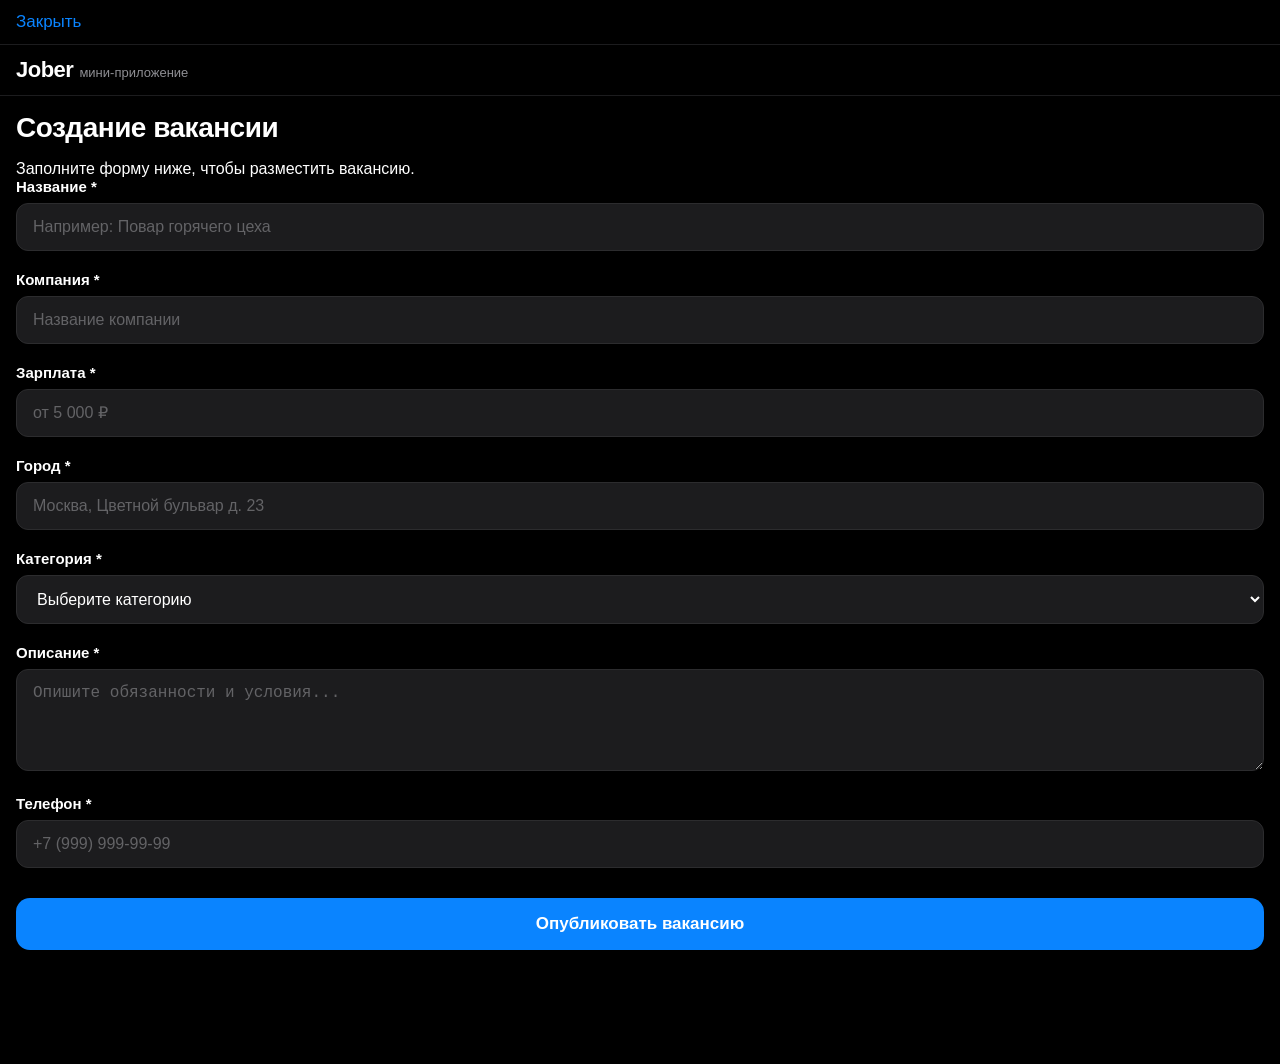
==== index.html @ 4eb7a49c "Update index.html" ====
<!DOCTYPE html>
<html lang="ru">
<head>
    <meta charset="UTF-8">
    <meta name="viewport" content="width=device-width, initial-scale=1.0, maximum-scale=1.0, user-scalable=no">
    <title>Jober - Создание вакансии</title>
    <link rel="stylesheet" href="style.css">
    <script src="https://telegram.org/js/telegram-web-app.js"></script>
</head>
<body>
    <div class="app">
        <div class="close-header">
            <button class="close-btn" id="closeAppBtn">Закрыть</button>
        </div>
        
        <header class="header">
            <div class="logo">
                <span class="logo-text">Jober</span>
                <span class="logo-subtitle">мини-приложение</span>
            </div>
        </header>
        
        <main class="main">
            <h1>Создание вакансии</h1>
            <p>Заполните форму ниже, чтобы разместить вакансию.</p>
            
            <form id="vacancyForm">
                <div class="form-group">
                    <label>Название *</label>
                    <input type="text" id="title" placeholder="Например: Повар горячего цеха" required>
                </div>
                
                <div class="form-group">
                    <label>Компания *</label>
                    <input type="text" id="company" placeholder="Название компании" required>
                </div>
                
                <div class="form-group">
                    <label>Зарплата *</label>
                    <input type="text" id="salary" placeholder="от 5 000 ₽" required>
                </div>
                
                <div class="form-group">
                    <label>Город *</label>
                    <input type="text" id="location" placeholder="Москва, Цветной бульвар д. 23" required>
                </div>
                
                <div class="form-group">
                    <label>Категория *</label>
                    <select id="category" required>
                        <option value="">Выберите категорию</option>
                        <option value="Рестораны/Кафе">Рестораны/Кафе</option>
                        <option value="IT/Технологии">IT/Технологии</option>
                        <option value="Ритейл">Ритейл</option>
                        <option value="Строительство">Строительство</option>
                        <option value="Медицина">Медицина</option>
                        <option value="Образование">Образование</option>
                        <option value="Другое">Другое</option>
                    </select>
                </div>
                
                <div class="form-group">
                    <label>Описание *</label>
                    <textarea id="description" rows="4" placeholder="Опишите обязанности и условия..." required></textarea>
                </div>
                
                <div class="form-group">
                    <label>Телефон *</label>
                    <input type="tel" id="phone" placeholder="+7 (999) 999-99-99" required>
                </div>
                
                <button type="submit" class="btn-submit">Опубликовать вакансию</button>
            </form>
        </main>
    </div>
    
    <script>
        const tg = window.Telegram.WebApp;
        tg.expand();
        tg.ready();
        
        document.getElementById('closeAppBtn').addEventListener('click', () => tg.close());
        
        document.getElementById('vacancyForm').addEventListener('submit', function(e) {
            e.preventDefault();
            
            const data = {
                action: 'create_vacancy',
                title: document.getElementById('title').value,
                company: document.getElementById('company').value,
                salary: document.getElementById('salary').value,
                location: document.getElementById('location').value,
                category: document.getElementById('category').value,
                description: document.getElementById('description').value,
                phone: document.getElementById('phone').value
            };
            
            tg.sendData(JSON.stringify(data));
            tg.close();
        });
    </script>
</body>
</html>
---- style.css ----
* {
    margin: 0;
    padding: 0;
    box-sizing: border-box;
}

body {
    font-family: -apple-system, BlinkMacSystemFont, 'Segoe UI', Roboto, Helvetica, sans-serif;
    background: #000000;
    color: #ffffff;
    -webkit-font-smoothing: antialiased;
}

.app {
    min-height: 100vh;
    display: flex;
    flex-direction: column;
    position: relative;
    background: #000000;
}

/* Закрыть */
.close-header {
    display: flex;
    align-items: center;
    padding: 12px 16px;
    background: #000000;
    border-bottom: 1px solid #1C1C1E;
}

.close-btn {
    background: none;
    border: none;
    color: #0A84FF;
    font-size: 17px;
    font-weight: 400;
    cursor: pointer;
    padding: 0;
}

/* Шапка */
.header {
    background: #000000;
    color: #ffffff;
    padding: 12px 16px;
    border-bottom: 1px solid #1C1C1E;
}

.logo {
    display: flex;
    align-items: baseline;
    gap: 6px;
}

.logo-text {
    font-size: 22px;
    font-weight: 700;
    letter-spacing: -0.5px;
    color: #ffffff;
}

.logo-subtitle {
    font-size: 13px;
    color: #8E8E93;
    font-weight: 400;
}

.main {
    flex: 1;
    padding: 16px;
    padding-bottom: 80px;
    background: #000000;
}

h1 {
    font-size: 28px;
    font-weight: 700;
    margin-bottom: 16px;
    display: flex;
    align-items: center;
    justify-content: space-between;
    letter-spacing: -0.5px;
    color: #ffffff;
}

/* Категории */
.categories {
    display: flex;
    gap: 8px;
    overflow-x: auto;
    padding-bottom: 16px;
    margin-bottom: 8px;
    white-space: nowrap;
    -webkit-overflow-scrolling: touch;
}

.categories::-webkit-scrollbar {
    display: none;
}

.category-btn {
    padding: 10px 18px;
    border: none;
    background: #1C1C1E;
    color: #ffffff;
    border-radius: 100px;
    font-size: 15px;
    font-weight: 500;
    cursor: pointer;
    transition: all 0.2s;
    flex-shrink: 0;
}

.category-btn.active {
    background: #0A84FF;
    color: #ffffff;
}

/* Карточки вакансий */
.vacancies-list {
    display: flex;
    flex-direction: column;
    gap: 16px;
}

.vacancy-card {
    background: #1C1C1E;
    border-radius: 16px;
    overflow: hidden;
    cursor: pointer;
    border: 1px solid #2C2C2E;
    transition: transform 0.15s;
}

.vacancy-card:active {
    transform: scale(0.99);
    background: #2C2C2E;
}

.vacancy-photo {
    width: 100%;
    height: 180px;
    object-fit: cover;
    background: #2C2C2E;
}

.vacancy-info {
    padding: 16px;
}

.vacancy-title {
    font-size: 18px;
    font-weight: 600;
    margin-bottom: 4px;
    line-height: 1.3;
    letter-spacing: -0.3px;
    color: #ffffff;
}

.vacancy-company {
    color: #8E8E93;
    font-size: 14px;
    margin-bottom: 10px;
}

.vacancy-salary {
    font-size: 20px;
    font-weight: 700;
    color: #30D158;
    margin-bottom: 6px;
}

.vacancy-location {
    font-size: 14px;
    color: #8E8E93;
    display: flex;
    align-items: center;
    gap: 4px;
}

.loading {
    text-align: center;
    color: #8E8E93;
    padding: 40px;
    font-size: 15px;
}

/* Нижнее меню */
.bottom-nav {
    position: fixed;
    bottom: 0;
    left: 0;
    right: 0;
    display: flex;
    justify-content: space-around;
    align-items: center;
    background: #000000;
    border-top: 1px solid #1C1C1E;
    padding: 10px 0 20px;
    z-index: 300;
}

.nav-item {
    display: flex;
    flex-direction: column;
    align-items: center;
    text-decoration: none;
    color: #8E8E93;
    font-size: 11px;
    font-weight: 500;
    transition: color 0.2s;
    flex: 1;
}

.nav-item.active {
    color: #0A84FF;
}

.nav-icon {
    font-size: 22px;
    margin-bottom: 4px;
}

.nav-label {
    font-size: 11px;
    letter-spacing: -0.2px;
}

/* Экран создания */
.create-screen {
    position: fixed;
    top: 0;
    left: 0;
    right: 0;
    bottom: 0;
    background: #000000;
    z-index: 200;
    overflow-y: auto;
    display: flex;
    flex-direction: column;
}

.back-btn {
    background: none;
    border: none;
    color: #0A84FF;
    font-size: 17px;
    cursor: pointer;
    padding: 0;
    margin-bottom: 16px;
    font-weight: 400;
}

/* Форма */
.form-group {
    margin-bottom: 20px;
}

.form-group label {
    display: block;
    font-weight: 600;
    margin-bottom: 8px;
    font-size: 15px;
    color: #ffffff;
}

.form-group label span {
    color: #8E8E93;
    font-weight: 400;
}

.hint {
    font-size: 13px;
    color: #8E8E93;
    margin-bottom: 10px;
}

.form-group input,
.form-group select,
.form-group textarea {
    width: 100%;
    padding: 14px 16px;
    border: 1px solid #2C2C2E;
    border-radius: 12px;
    font-size: 16px;
    background: #1C1C1E;
    color: #ffffff;
    outline: none;
    transition: border-color 0.2s;
}

.form-group input:focus,
.form-group select:focus,
.form-group textarea:focus {
    border-color: #0A84FF;
    background: #1C1C1E;
}

.form-group input::placeholder,
.form-group textarea::placeholder {
    color: #636366;
}

.form-group textarea {
    resize: vertical;
    min-height: 100px;
}

.photo-grid {
    display: grid;
    grid-template-columns: repeat(2, 1fr);
    gap: 10px;
    margin-bottom: 12px;
}

.photo-item {
    aspect-ratio: 1;
    border-radius: 12px;
    overflow: hidden;
    position: relative;
    border: 1px solid #2C2C2E;
    background: #1C1C1E;
}

.photo-item img {
    width: 100%;
    height: 100%;
    object-fit: cover;
}

.photo-item .remove {
    position: absolute;
    top: 8px;
    right: 8px;
    width: 26px;
    height: 26px;
    border-radius: 13px;
    background: rgba(0, 0, 0, 0.7);
    color: white;
    border: none;
    cursor: pointer;
    font-size: 16px;
    display: flex;
    align-items: center;
    justify-content: center;
}

.btn-add {
    background: #1C1C1E;
    color: #0A84FF;
    border: none;
    padding: 12px 16px;
    border-radius: 12px;
    font-size: 15px;
    font-weight: 500;
    cursor: pointer;
    width: 100%;
}

.btn-submit {
    background: #0A84FF;
    color: white;
    border: none;
    padding: 16px;
    border-radius: 14px;
    font-size: 17px;
    font-weight: 600;
    cursor: pointer;
    width: 100%;
    margin-top: 10px;
    margin-bottom: 30px;
}

.btn-submit:active {
    background: #0063CC;
}

/* Страница вакансии */
.vacancy-page {
    min-height: 100vh;
    display: flex;
    flex-direction: column;
    padding-bottom: 70px;
    background: #000000;
}

.vacancy-content {
    flex: 1;
    padding: 0 16px 16px;
}

.vacancy-full-photo {
    width: calc(100% + 32px);
    height: 280px;
    object-fit: cover;
    margin: 0 -16px 20px;
    background: #1C1C1E;
}

.vacancy-full-title {
    font-size: 26px;
    font-weight: 700;
    margin-bottom: 6px;
    line-height: 1.2;
    letter-spacing: -0.5px;
    color: #ffffff;
}

.vacancy-full-company {
    font-size: 17px;
    color: #8E8E93;
    margin-bottom: 16px;
}

.vacancy-full-salary {
    font-size: 30px;
    font-weight: 700;
    color: #30D158;
    margin-bottom: 24px;
}

.vacancy-details {
    background: #1C1C1E;
    border-radius: 16px;
    padding: 16px;
    margin-bottom: 24px;
}

.detail-item {
    display: flex;
    align-items: center;
    padding: 10px 0;
    border-bottom: 1px solid #2C2C2E;
}

.detail-item:last-child {
    border-bottom: none;
}

.detail-icon {
    font-size: 18px;
    margin-right: 14px;
    width: 24px;
    color: #8E8E93;
}

.detail-text {
    font-size: 16px;
    color: #ffffff;
}

.vacancy-description {
    margin-bottom: 20px;
}

.vacancy-description h3 {
    font-size: 18px;
    font-weight: 600;
    margin-bottom: 12px;
    color: #ffffff;
}

.vacancy-description p {
    font-size: 16px;
    line-height: 1.5;
    color: #8E8E93;
}

.vacancy-actions {
    padding: 16px;
    border-top: 1px solid #1C1C1E;
    background: #000000;
}

.btn-contact {
    width: 100%;
    padding: 16px;
    background: #30D158;
    color: white;
    border: none;
    border-radius: 14px;
    font-size: 17px;
    font-weight: 600;
    cursor: pointer;
}

.btn-contact:active {
    background: #248A3D;
}

/* Scrollbar */
::-webkit-scrollbar {
    width: 0;
    background: transparent;
}
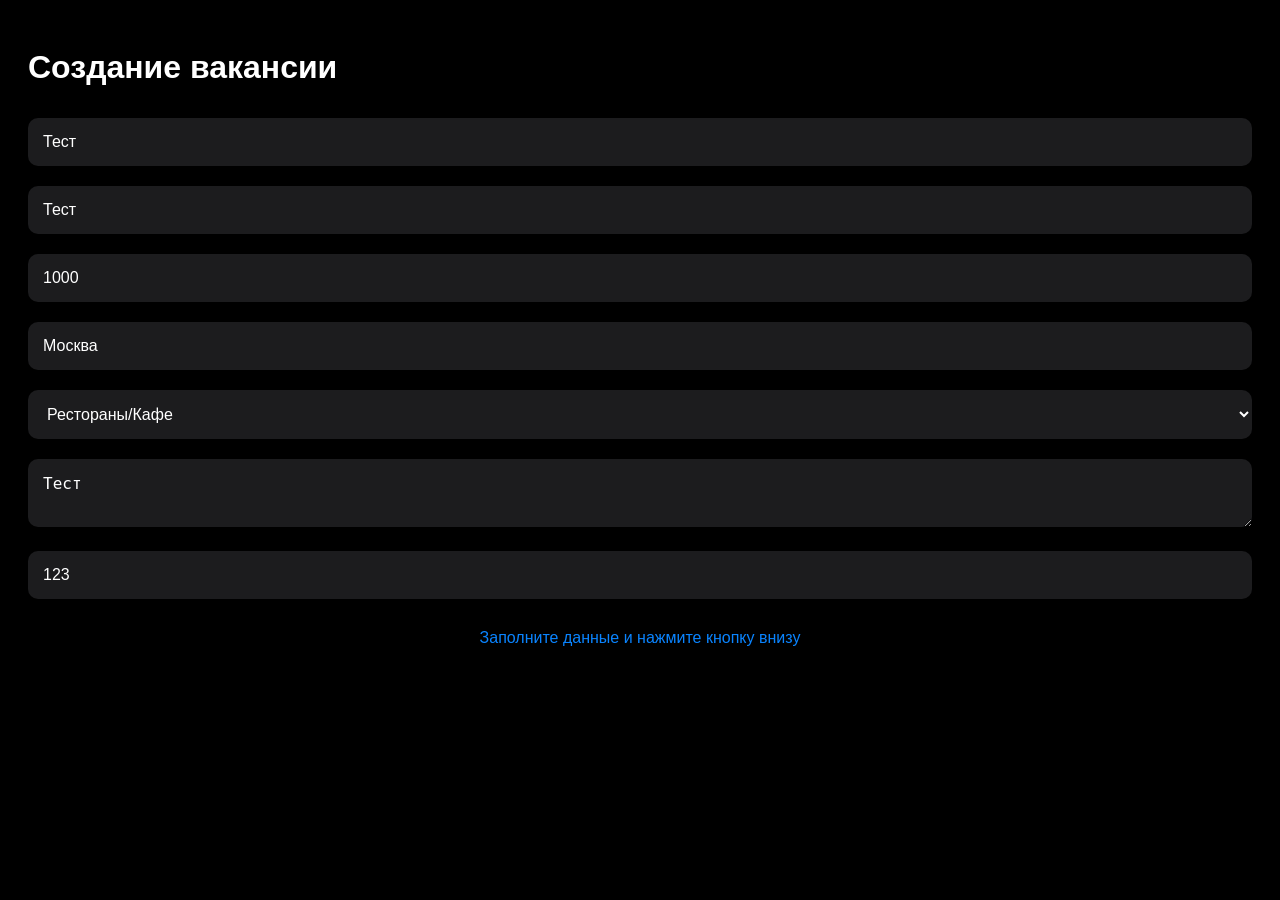
==== commit e7c166e4: "Update index.html" ====
--- a/index.html
+++ b/index.html
@@ -2,88 +2,63 @@
 <html lang="ru">
 <head>
     <meta charset="UTF-8">
-    <meta name="viewport" content="width=device-width, initial-scale=1.0, maximum-scale=1.0, user-scalable=no">
-    <title>Jober - Создание вакансии</title>
-    <link rel="stylesheet" href="style.css">
+    <meta name="viewport" content="width=device-width, initial-scale=1.0">
+    <title>Jober Тест</title>
     <script src="https://telegram.org/js/telegram-web-app.js"></script>
+    <style>
+        body {
+            background: #000;
+            color: #fff;
+            padding: 20px;
+            font-family: -apple-system, sans-serif;
+        }
+        input, textarea, select {
+            width: 100%;
+            padding: 15px;
+            margin: 10px 0;
+            border-radius: 10px;
+            border: none;
+            background: #1C1C1E;
+            color: white;
+            font-size: 16px;
+            box-sizing: border-box;
+        }
+        .status {
+            color: #0A84FF;
+            margin-top: 20px;
+            text-align: center;
+        }
+    </style>
 </head>
 <body>
-    <div class="app">
-        <div class="close-header">
-            <button class="close-btn" id="closeAppBtn">Закрыть</button>
-        </div>
-        
-        <header class="header">
-            <div class="logo">
-                <span class="logo-text">Jober</span>
-                <span class="logo-subtitle">мини-приложение</span>
-            </div>
-        </header>
-        
-        <main class="main">
-            <h1>Создание вакансии</h1>
-            <p>Заполните форму ниже, чтобы разместить вакансию.</p>
-            
-            <form id="vacancyForm">
-                <div class="form-group">
-                    <label>Название *</label>
-                    <input type="text" id="title" placeholder="Например: Повар горячего цеха" required>
-                </div>
-                
-                <div class="form-group">
-                    <label>Компания *</label>
-                    <input type="text" id="company" placeholder="Название компании" required>
-                </div>
-                
-                <div class="form-group">
-                    <label>Зарплата *</label>
-                    <input type="text" id="salary" placeholder="от 5 000 ₽" required>
-                </div>
-                
-                <div class="form-group">
-                    <label>Город *</label>
-                    <input type="text" id="location" placeholder="Москва, Цветной бульвар д. 23" required>
-                </div>
-                
-                <div class="form-group">
-                    <label>Категория *</label>
-                    <select id="category" required>
-                        <option value="">Выберите категорию</option>
-                        <option value="Рестораны/Кафе">Рестораны/Кафе</option>
-                        <option value="IT/Технологии">IT/Технологии</option>
-                        <option value="Ритейл">Ритейл</option>
-                        <option value="Строительство">Строительство</option>
-                        <option value="Медицина">Медицина</option>
-                        <option value="Образование">Образование</option>
-                        <option value="Другое">Другое</option>
-                    </select>
-                </div>
-                
-                <div class="form-group">
-                    <label>Описание *</label>
-                    <textarea id="description" rows="4" placeholder="Опишите обязанности и условия..." required></textarea>
-                </div>
-                
-                <div class="form-group">
-                    <label>Телефон *</label>
-                    <input type="tel" id="phone" placeholder="+7 (999) 999-99-99" required>
-                </div>
-                
-                <button type="submit" class="btn-submit">Опубликовать вакансию</button>
-            </form>
-        </main>
-    </div>
+    <h1>Создание вакансии</h1>
+    
+    <input type="text" id="title" placeholder="Название" value="Тест">
+    <input type="text" id="company" placeholder="Компания" value="Тест">
+    <input type="text" id="salary" placeholder="Зарплата" value="1000">
+    <input type="text" id="location" placeholder="Город" value="Москва">
+    <select id="category">
+        <option value="Рестораны/Кафе">Рестораны/Кафе</option>
+        <option value="IT/Технологии">IT/Технологии</option>
+        <option value="Другое">Другое</option>
+    </select>
+    <textarea id="description" placeholder="Описание">Тест</textarea>
+    <input type="text" id="phone" placeholder="Телефон" value="123">
+    
+    <div class="status" id="status">Заполните данные и нажмите кнопку внизу</div>
     
     <script>
         const tg = window.Telegram.WebApp;
         tg.expand();
         tg.ready();
         
-        document.getElementById('closeAppBtn').addEventListener('click', () => tg.close());
+        // Настраиваем главную кнопку Telegram
+        tg.MainButton.setText('ОТПРАВИТЬ ВАКАНСИЮ');
+        tg.MainButton.show();
+        tg.MainButton.enable();
         
-        document.getElementById('vacancyForm').addEventListener('submit', function(e) {
-            e.preventDefault();
-            
+        // Обработчик нажатия на главную кнопку
+        tg.MainButton.onClick(() => {
             const data = {
                 action: 'create_vacancy',
                 title: document.getElementById('title').value,
@@ -95,8 +70,15 @@
                 phone: document.getElementById('phone').value
             };
             
+            document.getElementById('status').innerText = 'Отправка...';
+            
+            // Отправляем данные
             tg.sendData(JSON.stringify(data));
-            tg.close();
+            
+            // Закрываем через 1 секунду
+            setTimeout(() => {
+                tg.close();
+            }, 1000);
         });
     </script>
 </body>
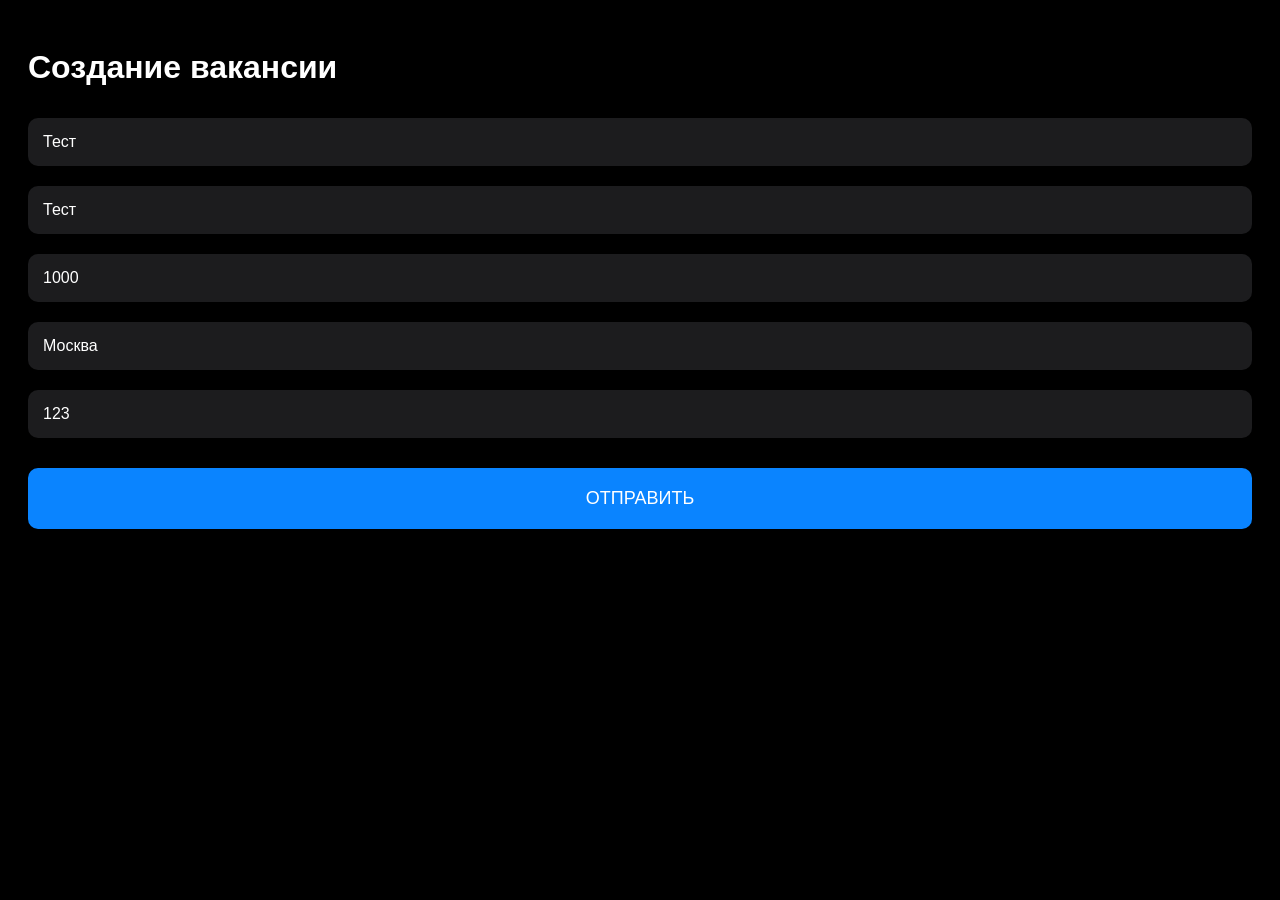
==== commit 833c8139: "Update index.html" ====
--- a/index.html
+++ b/index.html
@@ -3,8 +3,7 @@
 <head>
     <meta charset="UTF-8">
     <meta name="viewport" content="width=device-width, initial-scale=1.0">
-    <title>Jober Тест</title>
-    <script src="https://telegram.org/js/telegram-web-app.js"></script>
+    <title>Jober</title>
     <style>
         body {
             background: #000;
@@ -23,10 +22,15 @@
             font-size: 16px;
             box-sizing: border-box;
         }
-        .status {
-            color: #0A84FF;
+        button {
+            background: #0A84FF;
+            color: white;
+            padding: 20px;
+            width: 100%;
+            border: none;
+            border-radius: 10px;
+            font-size: 18px;
             margin-top: 20px;
-            text-align: center;
         }
     </style>
 </head>
@@ -37,49 +41,23 @@
     <input type="text" id="company" placeholder="Компания" value="Тест">
     <input type="text" id="salary" placeholder="Зарплата" value="1000">
     <input type="text" id="location" placeholder="Город" value="Москва">
-    <select id="category">
-        <option value="Рестораны/Кафе">Рестораны/Кафе</option>
-        <option value="IT/Технологии">IT/Технологии</option>
-        <option value="Другое">Другое</option>
-    </select>
-    <textarea id="description" placeholder="Описание">Тест</textarea>
     <input type="text" id="phone" placeholder="Телефон" value="123">
     
-    <div class="status" id="status">Заполните данные и нажмите кнопку внизу</div>
+    <button onclick="sendToBot()">ОТПРАВИТЬ</button>
     
     <script>
-        const tg = window.Telegram.WebApp;
-        tg.expand();
-        tg.ready();
-        
-        // Настраиваем главную кнопку Telegram
-        tg.MainButton.setText('ОТПРАВИТЬ ВАКАНСИЮ');
-        tg.MainButton.show();
-        tg.MainButton.enable();
-        
-        // Обработчик нажатия на главную кнопку
-        tg.MainButton.onClick(() => {
-            const data = {
-                action: 'create_vacancy',
-                title: document.getElementById('title').value,
-                company: document.getElementById('company').value,
-                salary: document.getElementById('salary').value,
-                location: document.getElementById('location').value,
-                category: document.getElementById('category').value,
-                description: document.getElementById('description').value,
-                phone: document.getElementById('phone').value
-            };
+        function sendToBot() {
+            const title = document.getElementById('title').value;
+            const company = document.getElementById('company').value;
+            const salary = document.getElementById('salary').value;
+            const location = document.getElementById('location').value;
+            const phone = document.getElementById('phone').value;
             
-            document.getElementById('status').innerText = 'Отправка...';
+            const text = `/start ${title} | ${company} | ${salary} | ${location} | ${phone}`;
             
-            // Отправляем данные
-            tg.sendData(JSON.stringify(data));
-            
-            // Закрываем через 1 секунду
-            setTimeout(() => {
-                tg.close();
-            }, 1000);
-        });
+            // Открываем бота с готовым сообщением
+            window.open(`https://t.me/WorkEKBl_bot?text=${encodeURIComponent(text)}`, '_self');
+        }
     </script>
 </body>
 </html>
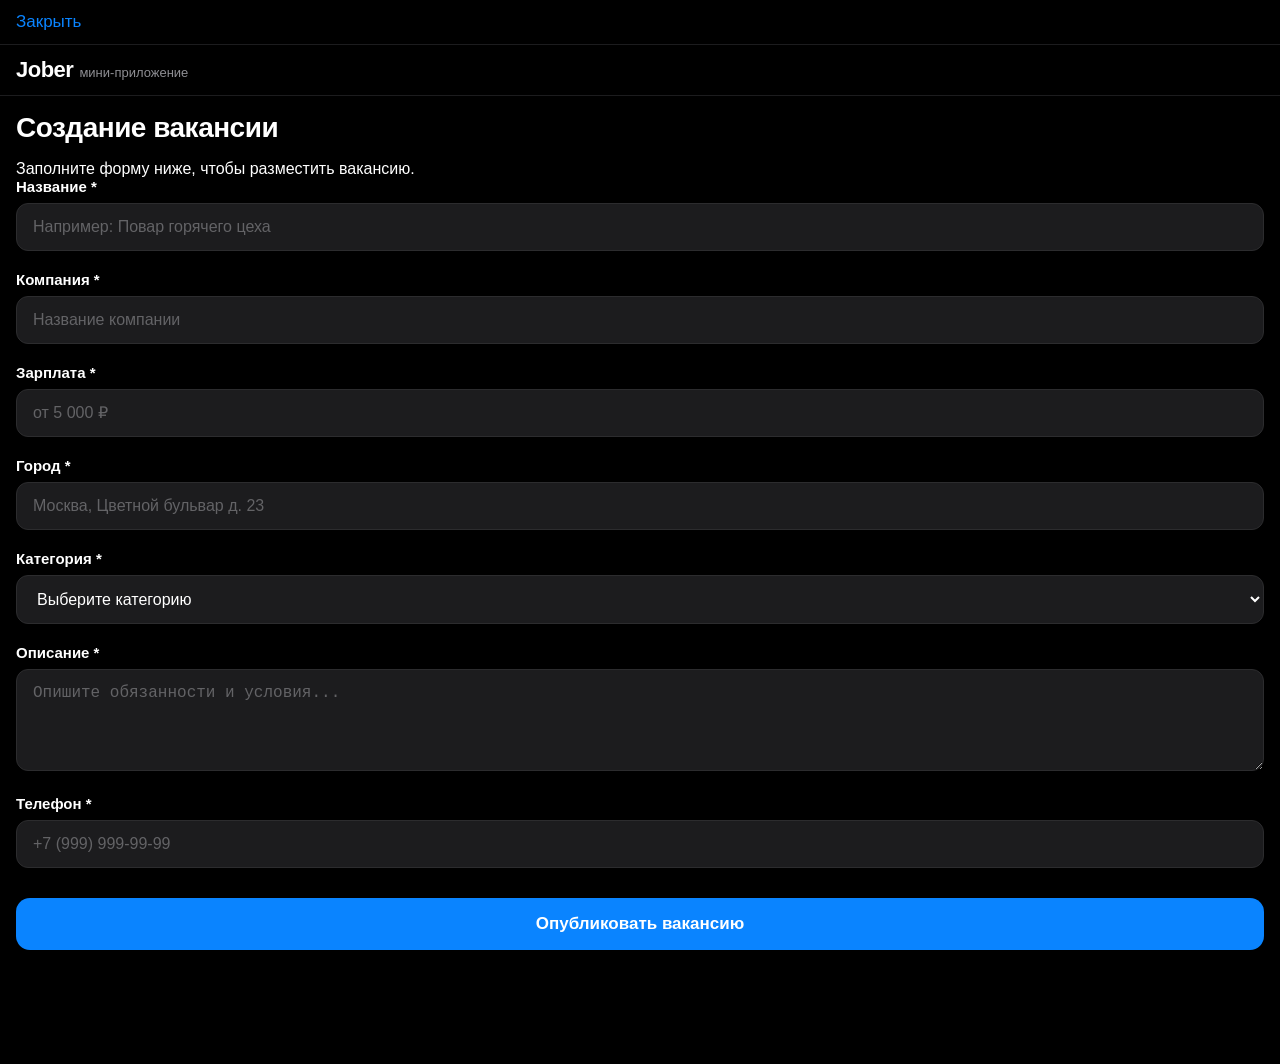
==== commit 371354c0: "Update index.html" ====
--- a/index.html
+++ b/index.html
@@ -2,62 +2,102 @@
 <html lang="ru">
 <head>
     <meta charset="UTF-8">
-    <meta name="viewport" content="width=device-width, initial-scale=1.0">
-    <title>Jober</title>
-    <style>
-        body {
-            background: #000;
-            color: #fff;
-            padding: 20px;
-            font-family: -apple-system, sans-serif;
-        }
-        input, textarea, select {
-            width: 100%;
-            padding: 15px;
-            margin: 10px 0;
-            border-radius: 10px;
-            border: none;
-            background: #1C1C1E;
-            color: white;
-            font-size: 16px;
-            box-sizing: border-box;
-        }
-        button {
-            background: #0A84FF;
-            color: white;
-            padding: 20px;
-            width: 100%;
-            border: none;
-            border-radius: 10px;
-            font-size: 18px;
-            margin-top: 20px;
-        }
-    </style>
+    <meta name="viewport" content="width=device-width, initial-scale=1.0, maximum-scale=1.0, user-scalable=no">
+    <title>Jober - Создание вакансии</title>
+    <link rel="stylesheet" href="style.css">
+    <script src="https://telegram.org/js/telegram-web-app.js"></script>
 </head>
 <body>
-    <h1>Создание вакансии</h1>
-    
-    <input type="text" id="title" placeholder="Название" value="Тест">
-    <input type="text" id="company" placeholder="Компания" value="Тест">
-    <input type="text" id="salary" placeholder="Зарплата" value="1000">
-    <input type="text" id="location" placeholder="Город" value="Москва">
-    <input type="text" id="phone" placeholder="Телефон" value="123">
-    
-    <button onclick="sendToBot()">ОТПРАВИТЬ</button>
+    <div class="app">
+        <div class="close-header">
+            <button class="close-btn" id="closeAppBtn">Закрыть</button>
+        </div>
+        
+        <header class="header">
+            <div class="logo">
+                <span class="logo-text">Jober</span>
+                <span class="logo-subtitle">мини-приложение</span>
+            </div>
+        </header>
+        
+        <main class="main">
+            <h1>Создание вакансии</h1>
+            <p>Заполните форму ниже, чтобы разместить вакансию.</p>
+            
+            <form id="vacancyForm">
+                <div class="form-group">
+                    <label>Название *</label>
+                    <input type="text" id="title" placeholder="Например: Повар горячего цеха" required>
+                </div>
+                
+                <div class="form-group">
+                    <label>Компания *</label>
+                    <input type="text" id="company" placeholder="Название компании" required>
+                </div>
+                
+                <div class="form-group">
+                    <label>Зарплата *</label>
+                    <input type="text" id="salary" placeholder="от 5 000 ₽" required>
+                </div>
+                
+                <div class="form-group">
+                    <label>Город *</label>
+                    <input type="text" id="location" placeholder="Москва, Цветной бульвар д. 23" required>
+                </div>
+                
+                <div class="form-group">
+                    <label>Категория *</label>
+                    <select id="category" required>
+                        <option value="">Выберите категорию</option>
+                        <option value="Рестораны/Кафе">Рестораны/Кафе</option>
+                        <option value="IT/Технологии">IT/Технологии</option>
+                        <option value="Ритейл">Ритейл</option>
+                        <option value="Строительство">Строительство</option>
+                        <option value="Медицина">Медицина</option>
+                        <option value="Образование">Образование</option>
+                        <option value="Другое">Другое</option>
+                    </select>
+                </div>
+                
+                <div class="form-group">
+                    <label>Описание *</label>
+                    <textarea id="description" rows="4" placeholder="Опишите обязанности и условия..." required></textarea>
+                </div>
+                
+                <div class="form-group">
+                    <label>Телефон *</label>
+                    <input type="tel" id="phone" placeholder="+7 (999) 999-99-99" required>
+                </div>
+                
+                <button type="submit" class="btn-submit">Опубликовать вакансию</button>
+            </form>
+        </main>
+    </div>
     
     <script>
-        function sendToBot() {
-            const title = document.getElementById('title').value;
-            const company = document.getElementById('company').value;
-            const salary = document.getElementById('salary').value;
-            const location = document.getElementById('location').value;
-            const phone = document.getElementById('phone').value;
+        const tg = window.Telegram.WebApp;
+        tg.ready();
+        tg.expand();
+        
+        document.getElementById('closeAppBtn').onclick = () => tg.close();
+        
+        document.getElementById('vacancyForm').onsubmit = function(e) {
+            e.preventDefault();
             
-            const text = `/start ${title} | ${company} | ${salary} | ${location} | ${phone}`;
+            const data = {
+                action: 'create_vacancy',
+                title: document.getElementById('title').value,
+                company: document.getElementById('company').value,
+                salary: document.getElementById('salary').value,
+                location: document.getElementById('location').value,
+                category: document.getElementById('category').value,
+                description: document.getElementById('description').value,
+                phone: document.getElementById('phone').value
+            };
             
-            // Открываем бота с готовым сообщением
-            window.open(`https://t.me/WorkEKBl_bot?text=${encodeURIComponent(text)}`, '_self');
-        }
+            tg.sendData(JSON.stringify(data));
+            tg.close();
+        };
     </script>
 </body>
 </html>
--- a/style.css
+++ b/style.css
@@ -0,0 +1,495 @@
+* {
+    margin: 0;
+    padding: 0;
+    box-sizing: border-box;
+}
+
+body {
+    font-family: -apple-system, BlinkMacSystemFont, 'Segoe UI', Roboto, Helvetica, sans-serif;
+    background: #000000;
+    color: #ffffff;
+    -webkit-font-smoothing: antialiased;
+}
+
+.app {
+    min-height: 100vh;
+    display: flex;
+    flex-direction: column;
+    position: relative;
+    background: #000000;
+}
+
+/* Закрыть */
+.close-header {
+    display: flex;
+    align-items: center;
+    padding: 12px 16px;
+    background: #000000;
+    border-bottom: 1px solid #1C1C1E;
+}
+
+.close-btn {
+    background: none;
+    border: none;
+    color: #0A84FF;
+    font-size: 17px;
+    font-weight: 400;
+    cursor: pointer;
+    padding: 0;
+}
+
+/* Шапка */
+.header {
+    background: #000000;
+    color: #ffffff;
+    padding: 12px 16px;
+    border-bottom: 1px solid #1C1C1E;
+}
+
+.logo {
+    display: flex;
+    align-items: baseline;
+    gap: 6px;
+}
+
+.logo-text {
+    font-size: 22px;
+    font-weight: 700;
+    letter-spacing: -0.5px;
+    color: #ffffff;
+}
+
+.logo-subtitle {
+    font-size: 13px;
+    color: #8E8E93;
+    font-weight: 400;
+}
+
+.main {
+    flex: 1;
+    padding: 16px;
+    padding-bottom: 80px;
+    background: #000000;
+}
+
+h1 {
+    font-size: 28px;
+    font-weight: 700;
+    margin-bottom: 16px;
+    display: flex;
+    align-items: center;
+    justify-content: space-between;
+    letter-spacing: -0.5px;
+    color: #ffffff;
+}
+
+/* Категории */
+.categories {
+    display: flex;
+    gap: 8px;
+    overflow-x: auto;
+    padding-bottom: 16px;
+    margin-bottom: 8px;
+    white-space: nowrap;
+    -webkit-overflow-scrolling: touch;
+}
+
+.categories::-webkit-scrollbar {
+    display: none;
+}
+
+.category-btn {
+    padding: 10px 18px;
+    border: none;
+    background: #1C1C1E;
+    color: #ffffff;
+    border-radius: 100px;
+    font-size: 15px;
+    font-weight: 500;
+    cursor: pointer;
+    transition: all 0.2s;
+    flex-shrink: 0;
+}
+
+.category-btn.active {
+    background: #0A84FF;
+    color: #ffffff;
+}
+
+/* Карточки вакансий */
+.vacancies-list {
+    display: flex;
+    flex-direction: column;
+    gap: 16px;
+}
+
+.vacancy-card {
+    background: #1C1C1E;
+    border-radius: 16px;
+    overflow: hidden;
+    cursor: pointer;
+    border: 1px solid #2C2C2E;
+    transition: transform 0.15s;
+}
+
+.vacancy-card:active {
+    transform: scale(0.99);
+    background: #2C2C2E;
+}
+
+.vacancy-photo {
+    width: 100%;
+    height: 180px;
+    object-fit: cover;
+    background: #2C2C2E;
+}
+
+.vacancy-info {
+    padding: 16px;
+}
+
+.vacancy-title {
+    font-size: 18px;
+    font-weight: 600;
+    margin-bottom: 4px;
+    line-height: 1.3;
+    letter-spacing: -0.3px;
+    color: #ffffff;
+}
+
+.vacancy-company {
+    color: #8E8E93;
+    font-size: 14px;
+    margin-bottom: 10px;
+}
+
+.vacancy-salary {
+    font-size: 20px;
+    font-weight: 700;
+    color: #30D158;
+    margin-bottom: 6px;
+}
+
+.vacancy-location {
+    font-size: 14px;
+    color: #8E8E93;
+    display: flex;
+    align-items: center;
+    gap: 4px;
+}
+
+.loading {
+    text-align: center;
+    color: #8E8E93;
+    padding: 40px;
+    font-size: 15px;
+}
+
+/* Нижнее меню */
+.bottom-nav {
+    position: fixed;
+    bottom: 0;
+    left: 0;
+    right: 0;
+    display: flex;
+    justify-content: space-around;
+    align-items: center;
+    background: #000000;
+    border-top: 1px solid #1C1C1E;
+    padding: 10px 0 20px;
+    z-index: 300;
+}
+
+.nav-item {
+    display: flex;
+    flex-direction: column;
+    align-items: center;
+    text-decoration: none;
+    color: #8E8E93;
+    font-size: 11px;
+    font-weight: 500;
+    transition: color 0.2s;
+    flex: 1;
+}
+
+.nav-item.active {
+    color: #0A84FF;
+}
+
+.nav-icon {
+    font-size: 22px;
+    margin-bottom: 4px;
+}
+
+.nav-label {
+    font-size: 11px;
+    letter-spacing: -0.2px;
+}
+
+/* Экран создания */
+.create-screen {
+    position: fixed;
+    top: 0;
+    left: 0;
+    right: 0;
+    bottom: 0;
+    background: #000000;
+    z-index: 200;
+    overflow-y: auto;
+    display: flex;
+    flex-direction: column;
+}
+
+.back-btn {
+    background: none;
+    border: none;
+    color: #0A84FF;
+    font-size: 17px;
+    cursor: pointer;
+    padding: 0;
+    margin-bottom: 16px;
+    font-weight: 400;
+}
+
+/* Форма */
+.form-group {
+    margin-bottom: 20px;
+}
+
+.form-group label {
+    display: block;
+    font-weight: 600;
+    margin-bottom: 8px;
+    font-size: 15px;
+    color: #ffffff;
+}
+
+.form-group label span {
+    color: #8E8E93;
+    font-weight: 400;
+}
+
+.hint {
+    font-size: 13px;
+    color: #8E8E93;
+    margin-bottom: 10px;
+}
+
+.form-group input,
+.form-group select,
+.form-group textarea {
+    width: 100%;
+    padding: 14px 16px;
+    border: 1px solid #2C2C2E;
+    border-radius: 12px;
+    font-size: 16px;
+    background: #1C1C1E;
+    color: #ffffff;
+    outline: none;
+    transition: border-color 0.2s;
+}
+
+.form-group input:focus,
+.form-group select:focus,
+.form-group textarea:focus {
+    border-color: #0A84FF;
+    background: #1C1C1E;
+}
+
+.form-group input::placeholder,
+.form-group textarea::placeholder {
+    color: #636366;
+}
+
+.form-group textarea {
+    resize: vertical;
+    min-height: 100px;
+}
+
+.photo-grid {
+    display: grid;
+    grid-template-columns: repeat(2, 1fr);
+    gap: 10px;
+    margin-bottom: 12px;
+}
+
+.photo-item {
+    aspect-ratio: 1;
+    border-radius: 12px;
+    overflow: hidden;
+    position: relative;
+    border: 1px solid #2C2C2E;
+    background: #1C1C1E;
+}
+
+.photo-item img {
+    width: 100%;
+    height: 100%;
+    object-fit: cover;
+}
+
+.photo-item .remove {
+    position: absolute;
+    top: 8px;
+    right: 8px;
+    width: 26px;
+    height: 26px;
+    border-radius: 13px;
+    background: rgba(0, 0, 0, 0.7);
+    color: white;
+    border: none;
+    cursor: pointer;
+    font-size: 16px;
+    display: flex;
+    align-items: center;
+    justify-content: center;
+}
+
+.btn-add {
+    background: #1C1C1E;
+    color: #0A84FF;
+    border: none;
+    padding: 12px 16px;
+    border-radius: 12px;
+    font-size: 15px;
+    font-weight: 500;
+    cursor: pointer;
+    width: 100%;
+}
+
+.btn-submit {
+    background: #0A84FF;
+    color: white;
+    border: none;
+    padding: 16px;
+    border-radius: 14px;
+    font-size: 17px;
+    font-weight: 600;
+    cursor: pointer;
+    width: 100%;
+    margin-top: 10px;
+    margin-bottom: 30px;
+}
+
+.btn-submit:active {
+    background: #0063CC;
+}
+
+/* Страница вакансии */
+.vacancy-page {
+    min-height: 100vh;
+    display: flex;
+    flex-direction: column;
+    padding-bottom: 70px;
+    background: #000000;
+}
+
+.vacancy-content {
+    flex: 1;
+    padding: 0 16px 16px;
+}
+
+.vacancy-full-photo {
+    width: calc(100% + 32px);
+    height: 280px;
+    object-fit: cover;
+    margin: 0 -16px 20px;
+    background: #1C1C1E;
+}
+
+.vacancy-full-title {
+    font-size: 26px;
+    font-weight: 700;
+    margin-bottom: 6px;
+    line-height: 1.2;
+    letter-spacing: -0.5px;
+    color: #ffffff;
+}
+
+.vacancy-full-company {
+    font-size: 17px;
+    color: #8E8E93;
+    margin-bottom: 16px;
+}
+
+.vacancy-full-salary {
+    font-size: 30px;
+    font-weight: 700;
+    color: #30D158;
+    margin-bottom: 24px;
+}
+
+.vacancy-details {
+    background: #1C1C1E;
+    border-radius: 16px;
+    padding: 16px;
+    margin-bottom: 24px;
+}
+
+.detail-item {
+    display: flex;
+    align-items: center;
+    padding: 10px 0;
+    border-bottom: 1px solid #2C2C2E;
+}
+
+.detail-item:last-child {
+    border-bottom: none;
+}
+
+.detail-icon {
+    font-size: 18px;
+    margin-right: 14px;
+    width: 24px;
+    color: #8E8E93;
+}
+
+.detail-text {
+    font-size: 16px;
+    color: #ffffff;
+}
+
+.vacancy-description {
+    margin-bottom: 20px;
+}
+
+.vacancy-description h3 {
+    font-size: 18px;
+    font-weight: 600;
+    margin-bottom: 12px;
+    color: #ffffff;
+}
+
+.vacancy-description p {
+    font-size: 16px;
+    line-height: 1.5;
+    color: #8E8E93;
+}
+
+.vacancy-actions {
+    padding: 16px;
+    border-top: 1px solid #1C1C1E;
+    background: #000000;
+}
+
+.btn-contact {
+    width: 100%;
+    padding: 16px;
+    background: #30D158;
+    color: white;
+    border: none;
+    border-radius: 14px;
+    font-size: 17px;
+    font-weight: 600;
+    cursor: pointer;
+}
+
+.btn-contact:active {
+    background: #248A3D;
+}
+
+/* Scrollbar */
+::-webkit-scrollbar {
+    width: 0;
+    background: transparent;
+}
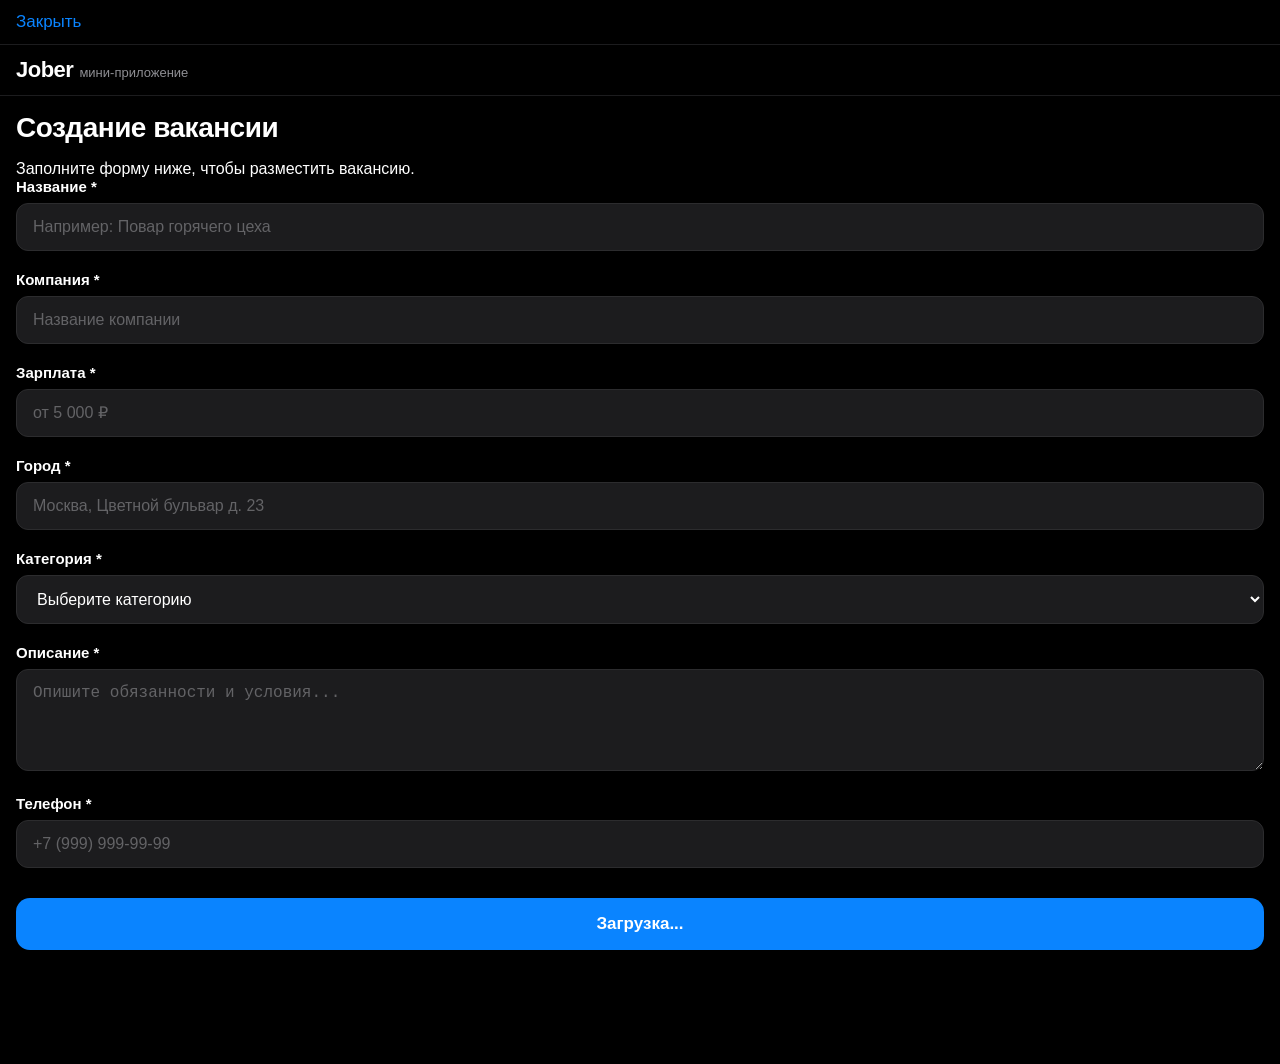
==== commit 9881b70f: "Update index.html" ====
--- a/index.html
+++ b/index.html
@@ -69,35 +69,58 @@
                     <input type="tel" id="phone" placeholder="+7 (999) 999-99-99" required>
                 </div>
                 
-                <button type="submit" class="btn-submit">Опубликовать вакансию</button>
+                <button type="submit" class="btn-submit" id="submitBtn" disabled>Загрузка...</button>
             </form>
         </main>
     </div>
     
     <script>
-        const tg = window.Telegram.WebApp;
-        tg.ready();
-        tg.expand();
+        // Ждём готовности Telegram WebApp
+        let tg = null;
         
-        document.getElementById('closeAppBtn').onclick = () => tg.close();
+        function initWebApp() {
+            if (window.Telegram && window.Telegram.WebApp) {
+                tg = window.Telegram.WebApp;
+                tg.ready();
+                tg.expand();
+                
+                // Активируем кнопку
+                const submitBtn = document.getElementById('submitBtn');
+                submitBtn.disabled = false;
+                submitBtn.textContent = 'Опубликовать вакансию';
+                
+                // Закрытие
+                document.getElementById('closeAppBtn').onclick = () => tg.close();
+                
+                // Отправка формы
+                document.getElementById('vacancyForm').onsubmit = function(e) {
+                    e.preventDefault();
+                    
+                    const data = {
+                        action: 'create_vacancy',
+                        title: document.getElementById('title').value.trim(),
+                        company: document.getElementById('company').value.trim(),
+                        salary: document.getElementById('salary').value.trim(),
+                        location: document.getElementById('location').value.trim(),
+                        category: document.getElementById('category').value,
+                        description: document.getElementById('description').value.trim(),
+                        phone: document.getElementById('phone').value.trim()
+                    };
+                    
+                    if (!data.title || !data.company || !data.salary || !data.location || !data.category || !data.description || !data.phone) {
+                        tg.showAlert('Заполните все поля');
+                        return;
+                    }
+                    
+                    tg.sendData(JSON.stringify(data));
+                    tg.close();
+                };
+            } else {
+                setTimeout(initWebApp, 100);
+            }
+        }
         
-        document.getElementById('vacancyForm').onsubmit = function(e) {
-            e.preventDefault();
-            
-            const data = {
-                action: 'create_vacancy',
-                title: document.getElementById('title').value,
-                company: document.getElementById('company').value,
-                salary: document.getElementById('salary').value,
-                location: document.getElementById('location').value,
-                category: document.getElementById('category').value,
-                description: document.getElementById('description').value,
-                phone: document.getElementById('phone').value
-            };
-            
-            tg.sendData(JSON.stringify(data));
-            tg.close();
-        };
+        initWebApp();
     </script>
 </body>
 </html>
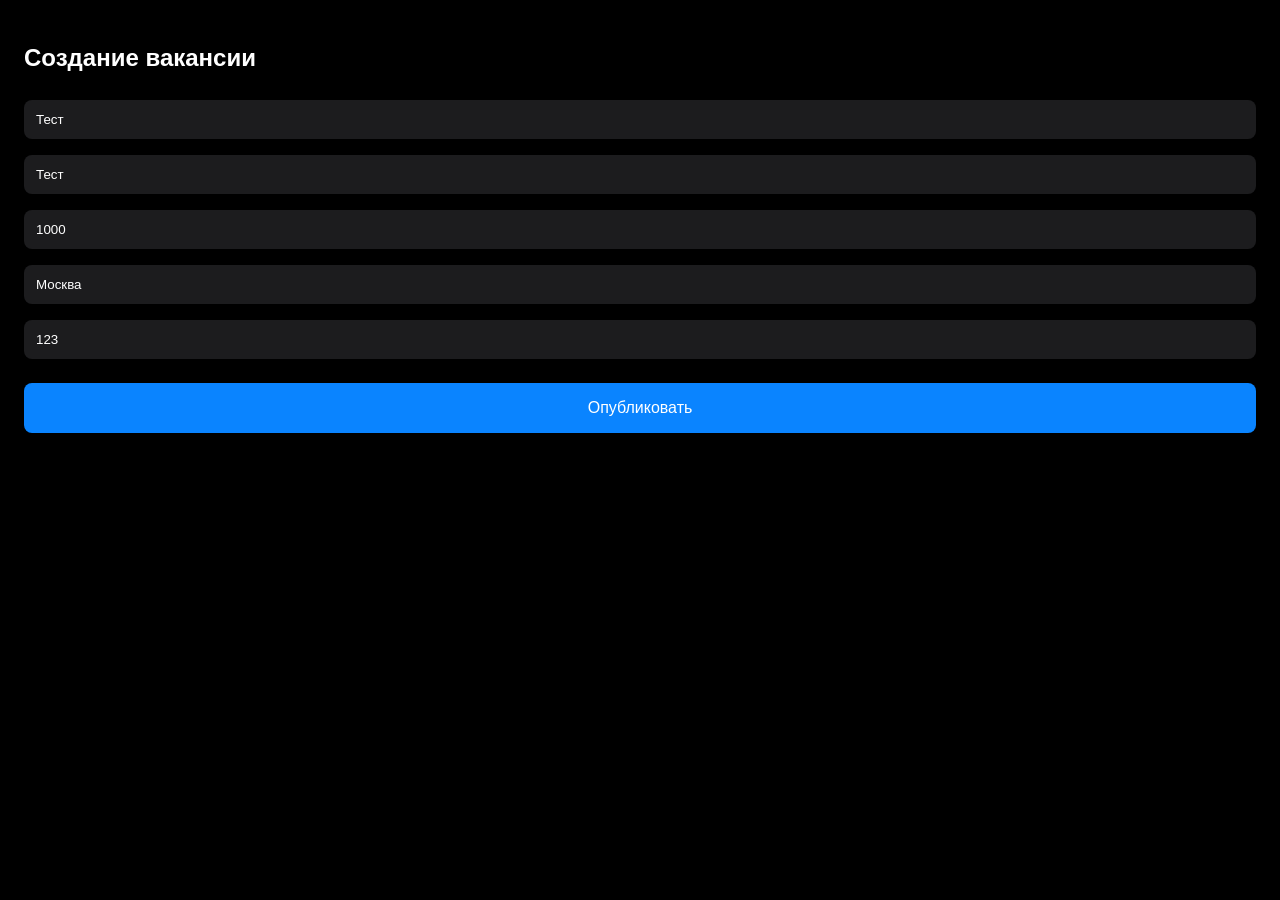
==== commit 867a36e8: "Update index.html" ====
--- a/index.html
+++ b/index.html
@@ -1,126 +1,44 @@
 <!DOCTYPE html>
-<html lang="ru">
+<html>
 <head>
     <meta charset="UTF-8">
-    <meta name="viewport" content="width=device-width, initial-scale=1.0, maximum-scale=1.0, user-scalable=no">
-    <title>Jober - Создание вакансии</title>
-    <link rel="stylesheet" href="style.css">
+    <meta name="viewport" content="width=device-width, initial-scale=1.0">
+    <title>Jober</title>
     <script src="https://telegram.org/js/telegram-web-app.js"></script>
+    <style>
+        body { background: #000; color: #fff; padding: 16px; font-family: -apple-system, sans-serif; }
+        input, select, textarea { width: 100%; padding: 12px; margin: 8px 0; border-radius: 8px; border: none; background: #1C1C1E; color: #fff; box-sizing: border-box; }
+        button { background: #0A84FF; color: #fff; padding: 16px; width: 100%; border: none; border-radius: 8px; font-size: 16px; margin-top: 16px; }
+    </style>
 </head>
 <body>
-    <div class="app">
-        <div class="close-header">
-            <button class="close-btn" id="closeAppBtn">Закрыть</button>
-        </div>
-        
-        <header class="header">
-            <div class="logo">
-                <span class="logo-text">Jober</span>
-                <span class="logo-subtitle">мини-приложение</span>
-            </div>
-        </header>
-        
-        <main class="main">
-            <h1>Создание вакансии</h1>
-            <p>Заполните форму ниже, чтобы разместить вакансию.</p>
-            
-            <form id="vacancyForm">
-                <div class="form-group">
-                    <label>Название *</label>
-                    <input type="text" id="title" placeholder="Например: Повар горячего цеха" required>
-                </div>
-                
-                <div class="form-group">
-                    <label>Компания *</label>
-                    <input type="text" id="company" placeholder="Название компании" required>
-                </div>
-                
-                <div class="form-group">
-                    <label>Зарплата *</label>
-                    <input type="text" id="salary" placeholder="от 5 000 ₽" required>
-                </div>
-                
-                <div class="form-group">
-                    <label>Город *</label>
-                    <input type="text" id="location" placeholder="Москва, Цветной бульвар д. 23" required>
-                </div>
-                
-                <div class="form-group">
-                    <label>Категория *</label>
-                    <select id="category" required>
-                        <option value="">Выберите категорию</option>
-                        <option value="Рестораны/Кафе">Рестораны/Кафе</option>
-                        <option value="IT/Технологии">IT/Технологии</option>
-                        <option value="Ритейл">Ритейл</option>
-                        <option value="Строительство">Строительство</option>
-                        <option value="Медицина">Медицина</option>
-                        <option value="Образование">Образование</option>
-                        <option value="Другое">Другое</option>
-                    </select>
-                </div>
-                
-                <div class="form-group">
-                    <label>Описание *</label>
-                    <textarea id="description" rows="4" placeholder="Опишите обязанности и условия..." required></textarea>
-                </div>
-                
-                <div class="form-group">
-                    <label>Телефон *</label>
-                    <input type="tel" id="phone" placeholder="+7 (999) 999-99-99" required>
-                </div>
-                
-                <button type="submit" class="btn-submit" id="submitBtn" disabled>Загрузка...</button>
-            </form>
-        </main>
-    </div>
+    <h2>Создание вакансии</h2>
+    
+    <input id="title" placeholder="Название" value="Тест">
+    <input id="company" placeholder="Компания" value="Тест">
+    <input id="salary" placeholder="Зарплата" value="1000">
+    <input id="location" placeholder="Город" value="Москва">
+    <input id="phone" placeholder="Телефон" value="123">
+    
+    <button id="submit">Опубликовать</button>
     
     <script>
-        // Ждём готовности Telegram WebApp
-        let tg = null;
+        const tg = window.Telegram.WebApp;
+        tg.ready();
+        tg.expand();
         
-        function initWebApp() {
-            if (window.Telegram && window.Telegram.WebApp) {
-                tg = window.Telegram.WebApp;
-                tg.ready();
-                tg.expand();
-                
-                // Активируем кнопку
-                const submitBtn = document.getElementById('submitBtn');
-                submitBtn.disabled = false;
-                submitBtn.textContent = 'Опубликовать вакансию';
-                
-                // Закрытие
-                document.getElementById('closeAppBtn').onclick = () => tg.close();
-                
-                // Отправка формы
-                document.getElementById('vacancyForm').onsubmit = function(e) {
-                    e.preventDefault();
-                    
-                    const data = {
-                        action: 'create_vacancy',
-                        title: document.getElementById('title').value.trim(),
-                        company: document.getElementById('company').value.trim(),
-                        salary: document.getElementById('salary').value.trim(),
-                        location: document.getElementById('location').value.trim(),
-                        category: document.getElementById('category').value,
-                        description: document.getElementById('description').value.trim(),
-                        phone: document.getElementById('phone').value.trim()
-                    };
-                    
-                    if (!data.title || !data.company || !data.salary || !data.location || !data.category || !data.description || !data.phone) {
-                        tg.showAlert('Заполните все поля');
-                        return;
-                    }
-                    
-                    tg.sendData(JSON.stringify(data));
-                    tg.close();
-                };
-            } else {
-                setTimeout(initWebApp, 100);
-            }
-        }
-        
-        initWebApp();
+        document.getElementById('submit').onclick = function() {
+            const data = {
+                title: document.getElementById('title').value,
+                company: document.getElementById('company').value,
+                salary: document.getElementById('salary').value,
+                location: document.getElementById('location').value,
+                phone: document.getElementById('phone').value
+            };
+            
+            tg.sendData(JSON.stringify(data));
+            tg.close();
+        };
     </script>
 </body>
 </html>
